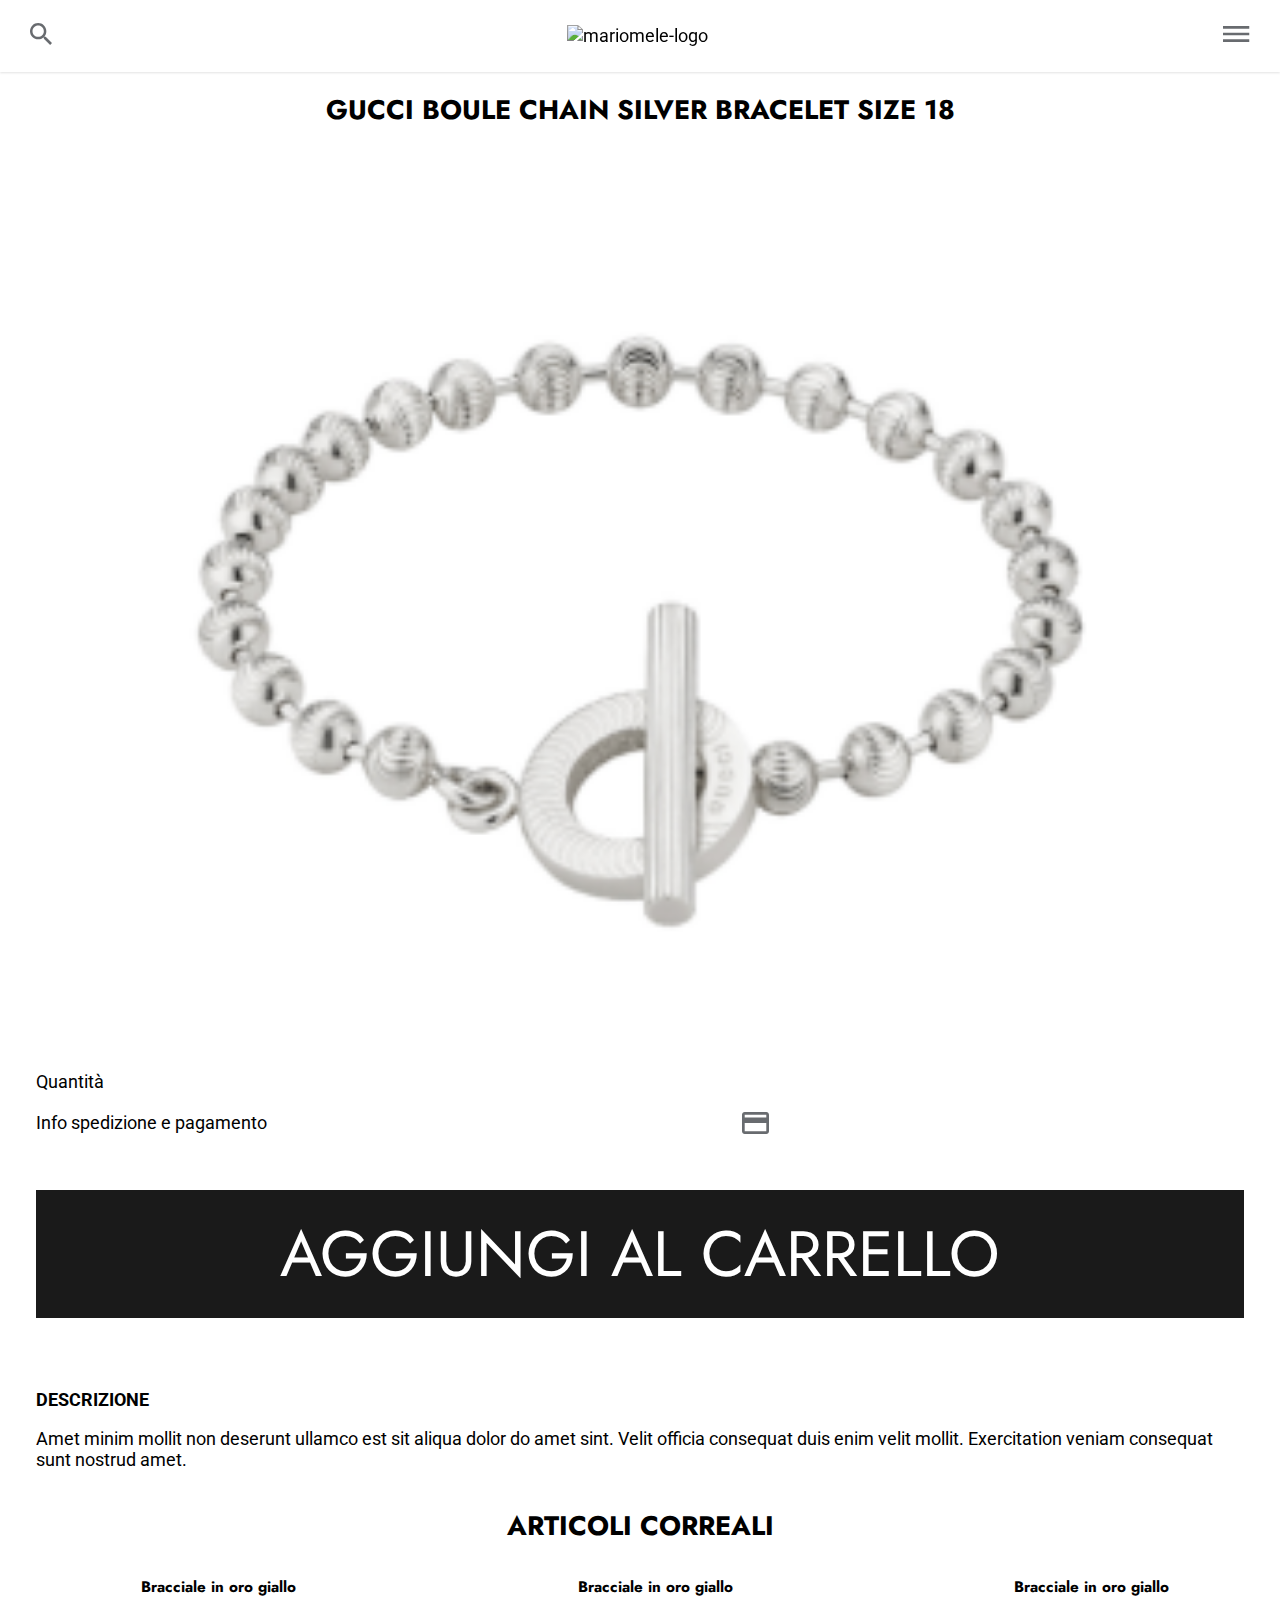
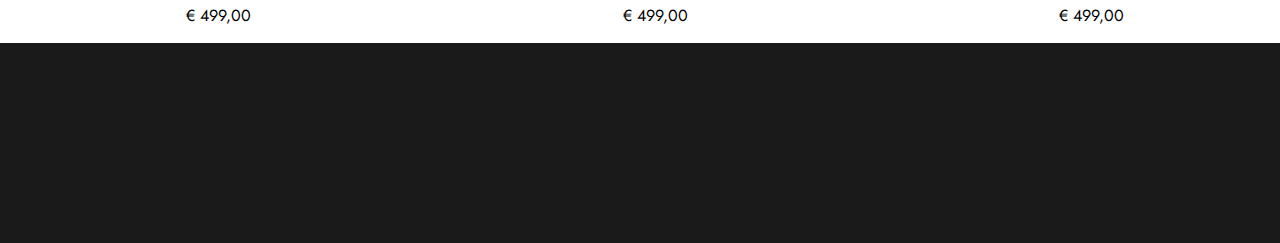
==== single.html @ de29db81 "new update" ====
<!DOCTYPE html>
<html lang="en">
  <head>
    <meta charset="UTF-8" />
    <link
      href="https://fonts.googleapis.com/css2?family=Jost:ital,wght@0,200;0,300;0,400;0,500;0,600;0,700;0,800;0,900;1,200;1,300;1,700;1,800;1,900&family=Roboto:ital,wght@0,100;0,300;0,400;0,500;0,700;0,900;1,100;1,300;1,400;1,500&display=swap"
      rel="stylesheet"
    />
    <meta name="viewport" content="width=device-width, initial-scale=1.0" />
    <link rel="stylesheet" href="./css/main.css" />
    <title>Oro By Figliuolo</title>
  </head>
  <body>
    <div class="topbar">
      <!-- Per mobile -->
      <div class="topbar__search"><img src="./img/icons/search-icon.svg" alt="search-icon" /></div>
      <!-- LOGO -->
      <div class="topbar__logo">
        <a href="./index.html"><img src="img/Logo.svg" alt="mariomele-logo" /></a>
      </div>
      <div class="topbar__menu"><img src="./img/icons/menu-icon.svg" alt="menu-icon" /></div>

      <div class="desktop topbar__main__container">
        <!-- Parte del menu con voci categorie-about-shop etcc. + searchbar -->
        <div class="topbar__main">
          <ul class="topbar__links">
            <li class="dropdown-portfolio capitalize">
              categoria
              <div class="dropdown-content"></div>
            </li>
            <li class="capitalize">categoria</li>
            <li class="capitalize">categoria</li>
            <li class="capitalize">categoria</li>
            <li class="capitalize">categoria</li>
          </ul>
          <div class="topbar__searchbar">
            <input type="text" />
          </div>
        </div>
      </div>
    </div>
    <nav id="side-menu" class="sidemenu">
      <div class="sidemenu__header">
        <div class="sidemenu__header__close-logo"><img src="img/icons/close-menu.svg" alt="" /></div>
        <div class="sidemenu__header__logo"><img src="./img/logo.svg" alt="" /></div>
        <div class="sidemenu__header__search-bar">
          <input type="text" placeholder="Cosa stai cercando?" /><a href="#"><img src="./img/icons/search-icon.svg" alt="" /></a>
        </div>
      </div>
      <div class="sidemenu__body">
        <ul>
          <li><a href="#" class="capitalize">il mio account</a></li>
          <li><a href="#" class="capitalize">categorie</a></li>
          <li><a href="#" class="capitalize">promo e saldi</a></li>
          <li><a href="#" class="capitalize">novità</a></li>
          <li><a href="#" class="capitalize">chi siamo</a></li>
          <li><a href="#" class="capitalize">assistenza</a></li>
        </ul>
      </div>
    </nav>
    <!-- Body starts -->

    <div class="single-product">
      <h2 class="single-product__title">GUCCI BOULE CHAIN SILVER BRACELET SIZE 18</h2>
      <img src="./img/single-sample.png" alt="" />
      <div class="single-product__description">
        <p>Quantità</p>
        <a class="single-product__description__payment" href="">
          <p>Info spedizione e pagamento</p>
          <img src="./img/icons/payment.svg" alt="" />
        </a>
        <button class="btn is-dark capitalize btn-border">aggiungi al carrello</button>
        <div class="single-product__description__main">
          <h4 class="capitalize">descrizione</h4>
          <p>
            Amet minim mollit non deserunt ullamco est sit aliqua dolor do amet sint. Velit officia consequat duis enim velit mollit. Exercitation
            veniam consequat sunt nostrud amet.
          </p>
        </div>
      </div>
    </div>
    <h2 class="capitalize">articoli correali</h2>
    <div class="art-related">
      <div class="art-related__scroll-list">
        <div class="art-related__scroll-list__single shop-list__product">
          <a>
            <img src="https://d2czc05lqx37yw.cloudfront.net/catalog/product/1/4/1400679_product_image.jpg" alt="" />
          </a>
          <p class="shop-list__product__header header-font">Bracciale in oro giallo</p>
          <p class="shop-list__product__price header-font">€ 499,00</p>
        </div>
        <div class="art-related__scroll-list__single shop-list__product">
          <a>
            <img src="https://d2czc05lqx37yw.cloudfront.net/catalog/product/1/4/1400679_product_image.jpg" alt="" />
          </a>
          <p class="shop-list__product__header header-font">Bracciale in oro giallo</p>
          <p class="shop-list__product__price header-font">€ 499,00</p>
        </div>
        <div class="art-related__scroll-list__single shop-list__product">
          <a>
            <img src="https://d2czc05lqx37yw.cloudfront.net/catalog/product/1/4/1400679_product_image.jpg" alt="" />
          </a>
          <p class="shop-list__product__header header-font">Bracciale in oro giallo</p>
          <p class="shop-list__product__price header-font">€ 499,00</p>
        </div>
        <div class="art-related__scroll-list__single shop-list__product">
          <a>
            <img src="https://d2czc05lqx37yw.cloudfront.net/catalog/product/1/4/1400679_product_image.jpg" alt="" />
          </a>
          <p class="shop-list__product__header header-font">Bracciale in oro giallo</p>
          <p class="shop-list__product__price header-font">€ 499,00</p>
        </div>
        <div class="art-related__scroll-list__single shop-list__product">
          <a>
            <img src="https://d2czc05lqx37yw.cloudfront.net/catalog/product/1/4/1400679_product_image.jpg" alt="" />
          </a>
          <p class="shop-list__product__header header-font">Bracciale in oro giallo</p>
          <p class="shop-list__product__price header-font">€ 499,00</p>
        </div>
      </div>
    </div>

    <!-- Footer.php -->
    <footer></footer>
    <script src="./js/script.js"></script>
  </body>
</html>
---- css/main.css ----
* {
  box-sizing: border-box;
  margin: 0;
  padding: 0;
}

html {
  scroll-behavior: smooth;
}

li {
  list-style: none;
  padding: 0;
  margin: 0;
}

a {
  text-decoration: none;
  color: inherit;
}

.desktop {
  display: none;
}

html {
  font-family: "Roboto", sans-serif;
  font-size: 1.12rem;
}

img {
  max-width: 100%;
}

h1,
h2,
h3 {
  text-align: center;
  font-family: "Jost", sans-serif;
}

.is-dark {
  background-color: #1a1a1a;
  color: #ffffff;
}

.light {
  color: #ffffff;
}

.dark {
  color: black;
}

.is-light {
  background-color: #ffffff;
  color: black;
}

.btn-border {
  border: 1.75px solid black;
}

.title {
  padding: 15px 0 10px 0;
  text-align: center;
  width: 100%;
  text-transform: uppercase;
  font-family: "Jost", sans-serif;
}

.capitalize {
  text-transform: uppercase;
}

.paragraph {
  font-size: 1.3rem;
  font-family: "Roboto", sans-serif;
}

.header-font {
  font-family: "Jost", sans-serif;
}

.sidemenu {
  background-color: #fbf5ef;
  position: fixed;
  top: 0;
  right: -120vw;
  height: 100vh;
  width: 84%;
  z-index: 102;
  max-width: 630px;
  display: flex;
  justify-content: flex-start;
  align-items: center;
  flex-direction: column;
  grid-template-columns: 1fr;
  grid-template-rows: 20% 80%;
  transition: right 0.4s, width cubic-bezier(0.77, 0, 0.175, 1) 0.6s, right cubic-bezier(0.77, 0, 0.175, 1) 0.6s;
  box-shadow: -4px 0px 32px -1px rgba(0, 0, 0, 0.25);
}

.sidemenu__header {
  display: grid;
  grid-template-columns: 1fr 3fr;
  grid-template-rows: 2fr 1fr;
  width: 100%;
  padding: 2rem 0 1rem 0;
  height: 39%;
}

.sidemenu__header__close-logo {
  grid-column: 1/2;
  grid-row: 1/2;
  z-index: 6;
  justify-self: center;
}

.sidemenu__header__close-logo img {
  height: 4.8vw;
  max-height: 20px;
  margin-top: 1rem;
}

.sidemenu__header__logo {
  grid-column: 1/3;
  grid-row: 1/2;
  display: flex;
  justify-content: center;
}

.sidemenu__header__logo > img {
  width: 32vw;
  max-width: 8rem;
}

.sidemenu__header__search-bar {
  grid-column: 1/3;
  grid-row: 2/3;
  width: fit-content;
  align-self: center;
  justify-self: center;
  display: grid;
  height: 5vh;
  max-height: 150px;
  grid-template-columns: 5fr 1fr;
  grid-template-rows: 1fr;
}

.sidemenu__header__search-bar > input {
  background-color: #faf9f9;
  grid-column: 1/3;
  grid-row: 1/2;
  height: 100%;
  border-radius: 3px;
  border: 1px solid #cccccc;
  padding-left: 10px;
  transition: 0.3s;
  font-size: 14px;
  width: 59vw;
  max-width: 274px;
}

.sidemenu__header__search-bar > a {
  grid-column: 2/3;
  z-index: 5;
  grid-row: 1/2;
  align-self: center;
  display: flex;
  justify-content: center;
}

.sidemenu__body {
  height: 10vh;
}

.sidemenu__body > ul {
  display: flex;
  flex-direction: column;
  justify-content: space-evenly;
  height: 47vh;
  font-size: 1.25rem;
  font-family: "Jost", sans-serif;
  font-weight: 500;
  width: 53vw;
  max-width: 217px;
}

.sidemenu__body > ul li {
  border-bottom: 1px solid #8f8a8a;
  padding-bottom: 2px;
}

.topbar {
  position: fixed;
  background-color: #ffffff;
  z-index: 101;
  width: 100%;
  height: 4.94vh;
  max-height: 8rem;
  min-height: 4rem;
  display: flex;
  justify-content: space-between;
  align-items: center;
  flex-direction: row;
  padding: 1.3rem 1.7rem;
  filter: drop-shadow(0px 1px 1px rgba(0, 0, 0, 0.11));
}

.topbar__logo img {
  width: 4rem;
}

.topbar__search img {
  width: 1.2rem;
}

.topbar__menu img {
  width: 1.5rem;
}

.banner {
  height: fit-content;
  max-height: 70vh;
  overflow: hidden;
  display: grid;
  grid-template-columns: 1fr;
  grid-template-rows: 1fr 1fr;
}

.banner img {
  width: 100%;
  height: auto;
  grid-column: 1/2;
  grid-row: 1/3;
  z-index: 1;
  filter: brightness(55%);
}

.banner h2 {
  grid-column: 1/2;
  grid-row: 1/2;
  z-index: 3;
  align-self: flex-end;
  color: #ffffff;
  width: 100%;
  margin-bottom: -2rem;
}

.banner__button {
  grid-column: 1/2;
  grid-row: 2/3;
  z-index: 3;
  display: flex;
  justify-content: center;
  align-items: center;
  flex-direction: row;
  padding-top: 2.8rem;
}

.shop-info {
  background-color: #fbf5ef;
  padding: 3rem 2rem;
  display: flex;
  justify-content: space-around;
  align-items: center;
  flex-direction: column;
}

.shop-info__title {
  font-size: 0.8rem;
  padding-bottom: 0.5rem;
  border-bottom: 1px solid black;
}

.shop-info > p {
  margin: 2rem 0;
  line-height: 1.4;
}

.shop-info__details {
  margin: 2rem 0 0 0;
  width: 100%;
  display: flex;
  justify-content: space-between;
  align-items: center;
  flex-direction: column;
  font-size: 0.9rem;
}

.shop-info__details > a {
  display: flex;
  justify-content: center;
  align-items: center;
  flex-direction: row;
  margin-bottom: 1rem;
}

.shop-info__details > a > img {
  padding-right: 0.5rem;
  max-width: 32px;
}

.shop-list {
  display: flex;
  flex-wrap: wrap;
}

.shop-list h2 {
  padding: 15px 0 10px 0;
  text-align: center;
  width: 100%;
}

.shop-list__product {
  padding: 0.55rem;
  width: 50%;
  display: flex;
  justify-content: flex-start;
  align-items: center;
  flex-direction: column;
}

.shop-list__product img {
  width: 100%;
}

.shop-list__product__header {
  font-weight: 700;
  font-size: 0.85rem;
}

.shop-list__product__price {
  justify-self: center;
  align-self: center;
  font-size: 0.9rem;
  padding: 6px 0;
}

.shop-list__product__add-to-cart {
  width: max-content;
  font-size: 0.7rem;
}

.category {
  display: grid;
  grid-template-columns: 1fr 1fr;
  object-fit: cover;
  grid-gap: 1rem;
  padding: 2rem 1rem;
}

.category__single {
  display: grid;
}

.category__single a {
  display: grid;
  grid-template-columns: 1fr;
  grid-template-rows: 1fr;
}

.category__single a img {
  width: 100%;
  filter: brightness(75%);
  grid-column: 1/2;
  grid-row: 1/2;
}

.category__single a p {
  align-self: center;
  justify-self: center;
  grid-column: 1/2;
  grid-row: 1/2;
  z-index: 5;
  color: #ffffff;
  font-size: 1.3rem;
}

.simple-banner {
  height: 500px;
  background-image: url(https://images.unsplash.com/photo-1475179593777-bd12fd56b85d?ixlib=rb-1.2.1&ixid=eyJhcHBfaWQiOjEyMDd9&auto=format&fit=crop&w=1052&q=80);
  background-repeat: no-repeat;
  background-size: cover;
  background-origin: content-box;
  filter: brightness(75%);
}

.simple-banner a {
  height: 300px;
  width: 100%;
}

.simple-banner a h2 {
  position: relative;
}

.our-brands {
  display: grid;
  grid-gap: 1rem;
  grid-template-columns: 1fr 1fr 1fr 1fr;
  object-fit: cover;
  background-color: #faf9f9;
  padding: 2rem 1rem;
}

.our-brands img {
  align-self: center;
  justify-self: center;
  width: 60px;
  height: auto;
}

.single-product {
  padding-top: 5rem;
  display: flex;
  flex-direction: column;
}

.single-product > img {
  width: 80%;
  align-self: center;
}

.single-product__description {
  height: auto;
  padding: 0 2rem;
  display: flex;
  flex-direction: column;
  justify-content: space-evenly;
}

.single-product__description__payment {
  margin: 20px 0;
  width: 100%;
  display: flex;
  align-items: center;
}

.single-product__description__payment img {
  width: 1.5rem;
  margin: 0 auto;
}

.single-product__description button {
  margin: 2rem 0;
}

.single-product__description__main {
  padding: 2rem 0;
}

.single-product__description__main h4 {
  margin-bottom: 1rem;
}

.art-related {
  overflow-y: scroll;
}

.art-related__scroll-list {
  display: -webkit-inline-box;
  width: 200px;
  width: fit-content;
}

.art-related__scroll-list__single img {
  max-width: none;
}

footer {
  height: 200px;
  background-color: #1a1a1a;
}

.menu__active {
  transition: right 0.6s, width cubic-bezier(0.77, 0, 0.175, 1) 0.6s, right cubic-bezier(0.77, 0, 0.175, 1) 0.5s;
  right: 0;
}

.btn {
  height: min-content;
  border: none;
  padding: 1rem 2rem;
  margin: 0;
  text-decoration: none;
  font-family: "Jost", sans-serif;
  font-size: 5vw;
  cursor: pointer;
  text-align: center;
  transition: background 250ms ease-in-out, transform 150ms ease;
  justify-self: center;
}

.btn:hover, .btn:focus {
  outline: none;
  box-shadow: none;
}

.btn:active {
  transform: scale(0.98);
}

.btn p {
  width: 100%;
}

.btn__dark {
  height: min-content;
  border: none;
  padding: 1rem 2rem;
  margin: 0;
  text-decoration: none;
  font-family: "Jost", sans-serif;
  font-size: 5vw;
  cursor: pointer;
  text-align: center;
  transition: background 250ms ease-in-out, transform 150ms ease;
  justify-self: center;
  background-color: black;
  color: #ffffff;
}

.btn__dark:hover, .btn__dark:focus {
  outline: none;
  box-shadow: none;
}

.btn__dark:active {
  transform: scale(0.98);
}

.btn__dark p {
  width: 100%;
}

.swiper-container {
  width: 600px;
  height: 300px;
}
/*# sourceMappingURL=main.css.map */
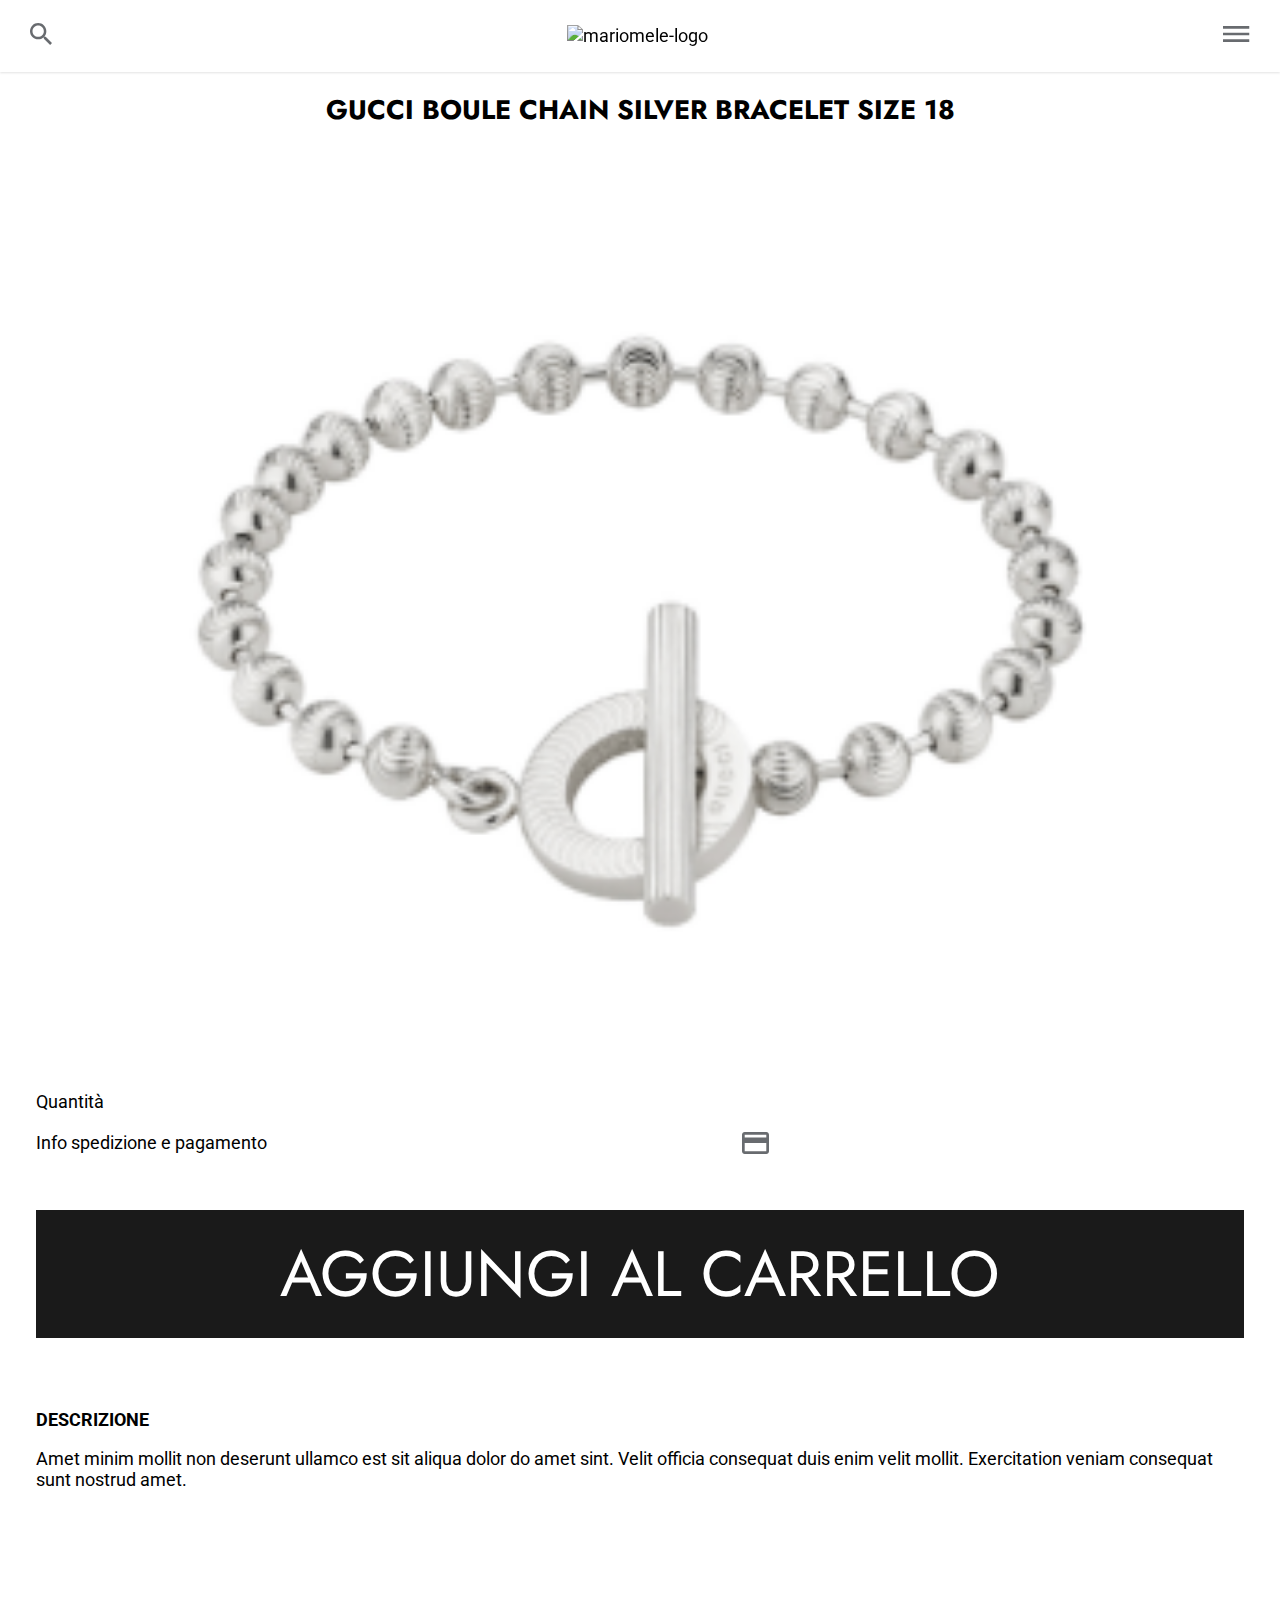
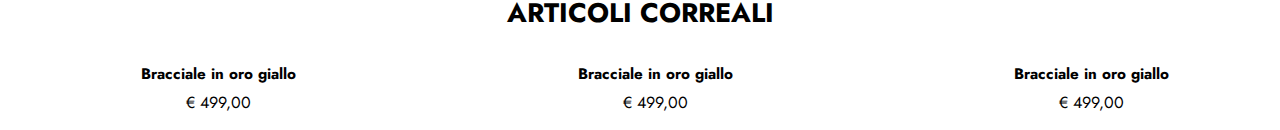
==== commit 5f55d291: "footer updates" ====
--- a/single.html
+++ b/single.html
@@ -122,6 +122,6 @@
 
     <!-- Footer.php -->
     <footer></footer>
-    <script src="./js/script.js"></script>
+    <script src="./js/index.js"></script>
   </body>
 </html>
--- a/css/main.css
+++ b/css/main.css
@@ -6,6 +6,10 @@
 
 html {
   scroll-behavior: smooth;
+}
+
+ul {
+  display: flex;
 }
 
 li {
@@ -305,6 +309,7 @@
 .shop-list {
   display: flex;
   flex-wrap: wrap;
+  padding-bottom: 50px;
 }
 
 .shop-list h2 {
@@ -429,6 +434,7 @@
   display: flex;
   flex-direction: column;
   justify-content: space-evenly;
+  margin: 20px 0 67px 0;
 }
 
 .single-product__description__payment {
@@ -469,9 +475,143 @@
   max-width: none;
 }
 
+.filter-categories {
+  background-color: #fbf5ef;
+  padding-top: 5rem;
+  padding-left: 2rem;
+  overflow: scroll;
+  padding-bottom: 12px;
+}
+
+.filter-categories ul li a {
+  margin: 10px 0;
+  padding: 0px 10px;
+  font-family: "Jost", sans-serif;
+  border-right: 1px solid black;
+}
+
+.category-header {
+  margin-top: 10px;
+}
+
+.category-header h2 {
+  margin: 12px 0 -5px 0;
+  font-size: 2rem;
+  font-weight: 400;
+}
+
+.breadcrumb {
+  padding: 10px 16px;
+}
+
+.breadcrumb li a {
+  color: #662b60;
+}
+
+.breadcrumb li a:hover {
+  color: #fc6b52;
+}
+
+.breadcrumb li + li:before {
+  padding: 8px;
+  color: black;
+  content: "/\00a0";
+}
+
 footer {
-  height: 200px;
+  height: auto;
+}
+
+footer .top-part {
+  height: fit-content;
+  background-color: #fbf5ef;
+  display: grid;
+  grid-template-columns: 1fr 3.8fr 1fr;
+  grid-template-rows: 4fr 1fr;
+  padding: 10px 0 16px 0;
+}
+
+footer .top-part__menu {
+  grid-column: 2/3;
+  grid-row: 1/2;
+  height: auto;
+  width: 100%;
+  display: flex;
+  flex-direction: column;
+  justify-content: space-evenly;
+  font-family: "Jost", sans-serif;
+  font-size: 1.12rem;
+  padding-top: 20px;
+}
+
+footer .top-part__menu__accordion__header {
+  cursor: pointer;
+  border-bottom: 1px solid #8f8a8a;
+  padding: 15px 0 5px 0;
+  display: flex;
+  justify-content: space-between;
+}
+
+footer .top-part__menu__accordion__header img {
+  width: 12px;
+  margin-right: 6px;
+  transition: transform 0.3s ease-in-out;
+}
+
+footer .top-part__menu__accordion__header img.active {
+  transform: rotate(180deg);
+}
+
+footer .top-part__menu__accordion__inside {
+  display: flex;
+  text-transform: initial;
+  color: #3f3f3f;
+  font-weight: 300;
+  max-height: 0;
+  overflow: hidden;
+  transition: max-height 0.3s ease-out;
+}
+
+footer .top-part__menu__accordion__inside__content {
+  flex-direction: column;
+  padding: 10px 10px 28px 10px;
+}
+
+footer .top-part__social {
+  grid-column: 2/3;
+  grid-row: 2/3;
+  display: flex;
+  justify-content: space-evenly;
+}
+
+footer .top-part__social p {
+  font-size: 1rem;
+  display: flex;
+}
+
+footer .top-part__social p b {
+  align-self: center;
+  justify-self: center;
+  font-weight: 400;
+  font-size: 0.88rem;
+  font-family: "Jost", sans-serif;
+}
+
+footer .top-part__social img {
+  width: 1rem;
+}
+
+footer .bottom-part {
+  font-size: 0.68rem;
+  padding: 14px 34px;
   background-color: #1a1a1a;
+  display: flex;
+  flex-wrap: wrap;
+}
+
+footer .bottom-part p + p:before {
+  padding: 0 5px;
+  content: "\007C";
 }
 
 .menu__active {
